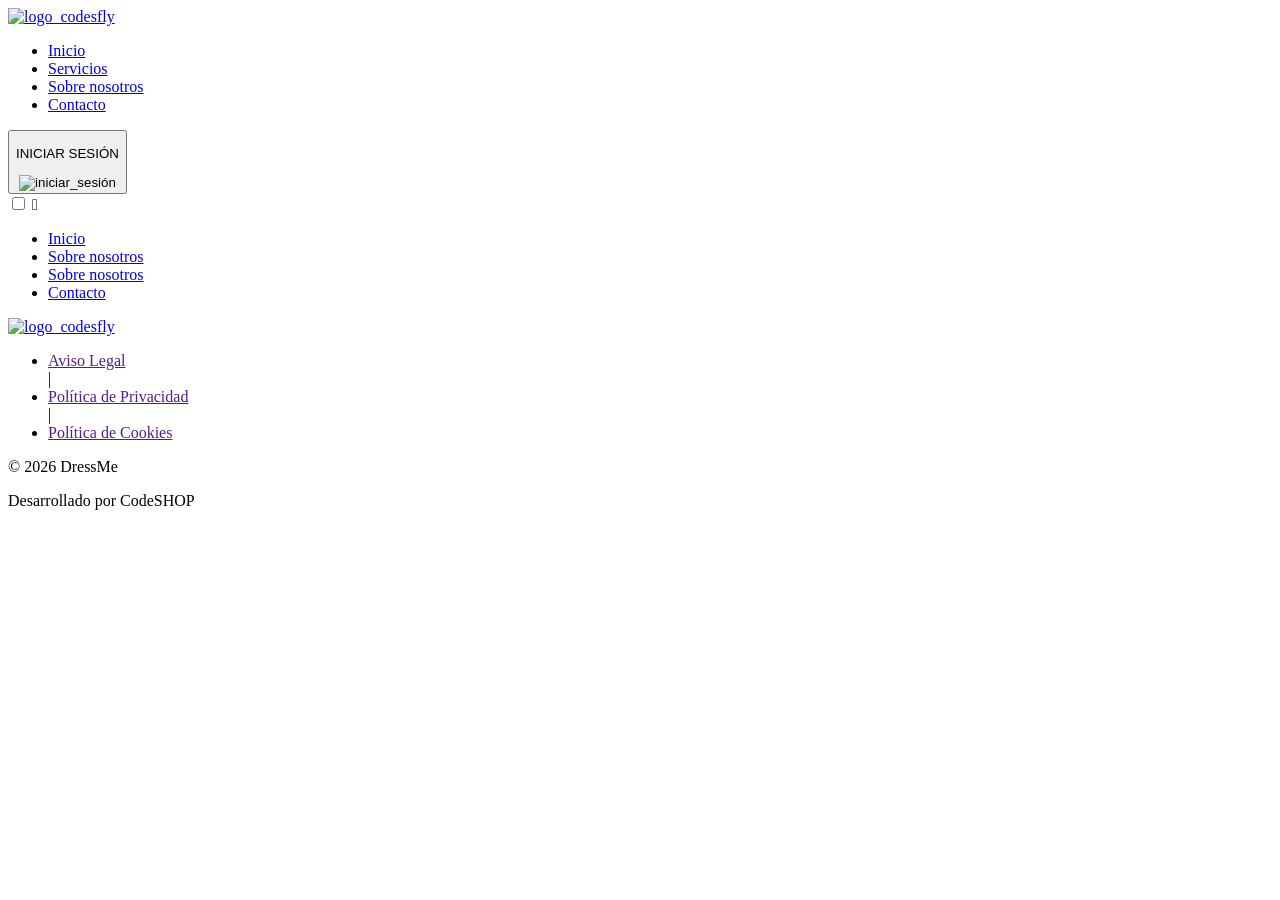
==== index.html @ 03b94a01 "Add files via upload" ====
<!DOCTYPE html>
<html lang="es">
<head>
    <meta charset="UTF-8">
    <meta name="viewport" content="width=device-width,initial-scale=1.0">
    <title> DressMe </title>
    <link rel="icon" href="assets/mini-logo.png" class="CodesFLY">
    <link rel="stylesheet" href="css/styles.css">

</head>

<body>
<header class="cabecera">

    <a href="index.html" class="cabezera_logo">
        <img class="logo_codesfly" src="assets/logo.png" alt="logo_codesfly">
    </a>
    <nav class="contenedor_1">

        <ul class="cabecera_menu">

            <li>
                <a class="apartado_menu" href="#">Inicio</a>
            </li>

            <li>
                <a class="apartado_menu" href="index2.html">Servicios</a>
            </li>

            <li>
                <a class="apartado_menu" href="index3.html">Sobre nosotros</a>
            </li>

            <li>
                <a class="apartado_menu" href="index4.html">Contacto</a>
            </li>

        </ul>
    </nav>

    <article class="cabecera_interacciones">
        <button onclick="window.location.href='iniciosesion-index.html';" class="cabecera_boton">
            <p class="texto_iniciar_sesion">INICIAR SESIÓN</p>
            <img class="icono_inicio_sesion" src="assets/icono-sesion.png" alt="iniciar_sesión">
        </button>
        <a href="">
            <img class="icono_carrito" src="assets/carrito.png" alt="">
        </a>
        <nav class="cabecera_menu_hamburguesa">
            <input class="hamburguesa_input" type="checkbox" id="menu">
            <label class="hamburguesa_label" for="menu">𓃑</label>
            <ul class="hamburguesa_ul">
                <li class="hamburguesa_apartados">
                    <a class="hamburguesa_opcion" href="#">Inicio</a>
                </li>
                <li class="hamburguesa_apartados">
                    <a class="hamburguesa_opcion" href="index2.html">Sobre nosotros</a>
                </li>
                <li class="hamburguesa_apartados">
                    <a class="hamburguesa_opcion" href="index3.html">Sobre nosotros</a>
                </li>
                <li class="hamburguesa_apartados">
                    <a class="hamburguesa_opcion" href="index4.html">Contacto</a>
                </li>
            </ul>
        </nav>
    </article>



</header>
<main>

</main>
<footer>
    <section class="section_footer">
        <a href="index.html" class="footer_logo">
            <img class="footer_logo" src="assets/logo.png" alt="logo_codesfly">
        </a>
        <nav class="menu_footer">
            <ul class="ul_menu_footer">
                <li class="li_menu_footer">
                    <a class="politicas_footer" href="">Aviso Legal</a>
                </li>
                |
                <li class="li_menu_footer">
                    <a class="politicas_footer" href="">Política de Privacidad</a>
                </li>
                |
                <li class="li_menu_footer">
                    <a class="politicas_footer" href="">Política de Cookies</a>
                </li>
            </ul>
        </nav>
        <article class="derechos_footer">
            <p>© 2026 DressMe</p>
            <p>Desarrollado por CodeSHOP</p>
        </article>
    </section>
</footer>

</body>
</html>
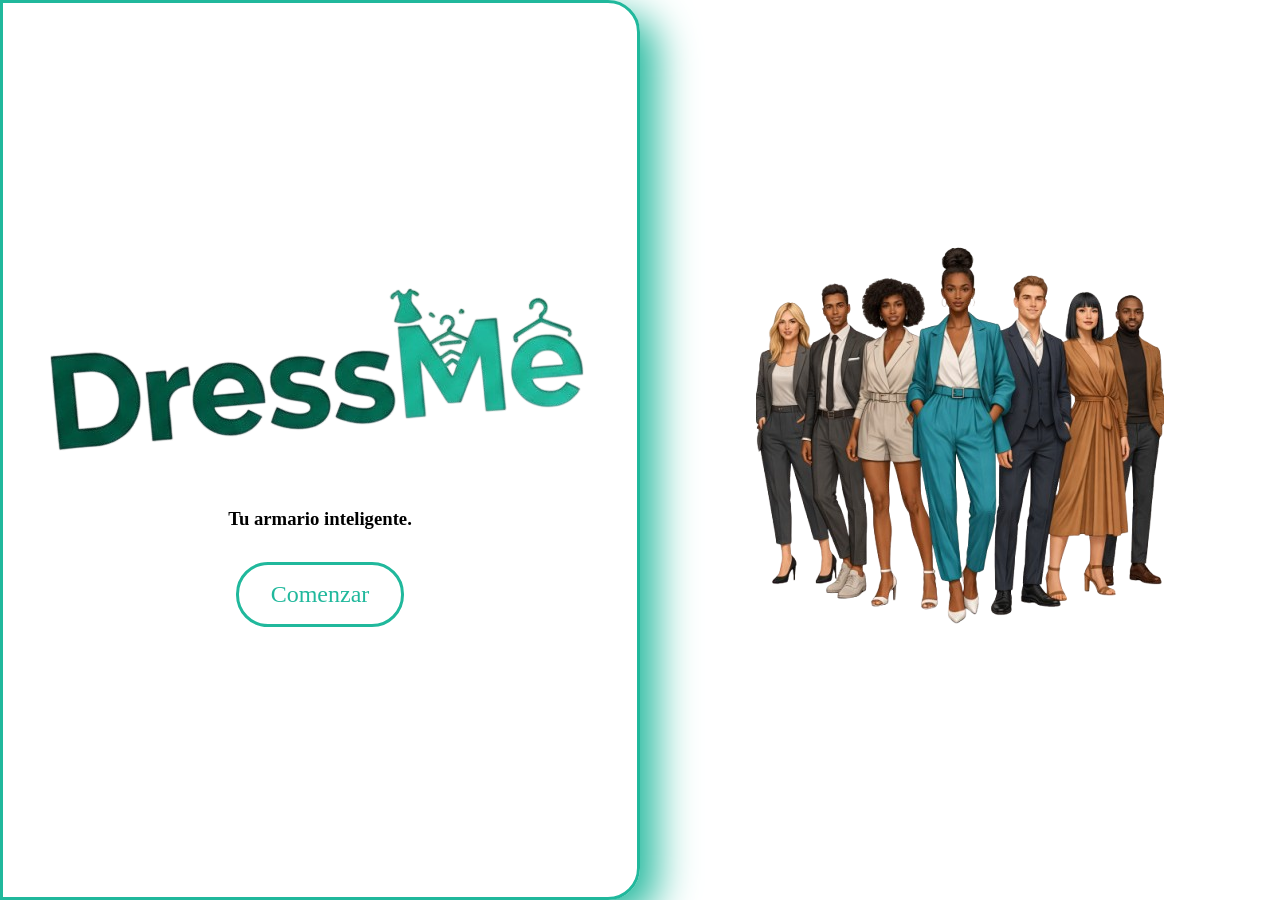
==== commit a6be570e: "Pantalla inicio sesión + plantilla de header and footer" ====
--- a/index.html
+++ b/index.html
@@ -1,103 +1,29 @@
-<!DOCTYPE html>
-<html lang="es">
-<head>
-    <meta charset="UTF-8">
-    <meta name="viewport" content="width=device-width,initial-scale=1.0">
-    <title> DressMe </title>
-    <link rel="icon" href="assets/mini-logo.png" class="CodesFLY">
-    <link rel="stylesheet" href="css/styles.css">
-
-</head>
-
-<body>
-<header class="cabecera">
-
-    <a href="index.html" class="cabezera_logo">
-        <img class="logo_codesfly" src="assets/logo.png" alt="logo_codesfly">
-    </a>
-    <nav class="contenedor_1">
-
-        <ul class="cabecera_menu">
-
-            <li>
-                <a class="apartado_menu" href="#">Inicio</a>
-            </li>
-
-            <li>
-                <a class="apartado_menu" href="index2.html">Servicios</a>
-            </li>
-
-            <li>
-                <a class="apartado_menu" href="index3.html">Sobre nosotros</a>
-            </li>
-
-            <li>
-                <a class="apartado_menu" href="index4.html">Contacto</a>
-            </li>
-
-        </ul>
-    </nav>
-
-    <article class="cabecera_interacciones">
-        <button onclick="window.location.href='iniciosesion-index.html';" class="cabecera_boton">
-            <p class="texto_iniciar_sesion">INICIAR SESIÓN</p>
-            <img class="icono_inicio_sesion" src="assets/icono-sesion.png" alt="iniciar_sesión">
-        </button>
-        <a href="">
-            <img class="icono_carrito" src="assets/carrito.png" alt="">
-        </a>
-        <nav class="cabecera_menu_hamburguesa">
-            <input class="hamburguesa_input" type="checkbox" id="menu">
-            <label class="hamburguesa_label" for="menu">𓃑</label>
-            <ul class="hamburguesa_ul">
-                <li class="hamburguesa_apartados">
-                    <a class="hamburguesa_opcion" href="#">Inicio</a>
-                </li>
-                <li class="hamburguesa_apartados">
-                    <a class="hamburguesa_opcion" href="index2.html">Sobre nosotros</a>
-                </li>
-                <li class="hamburguesa_apartados">
-                    <a class="hamburguesa_opcion" href="index3.html">Sobre nosotros</a>
-                </li>
-                <li class="hamburguesa_apartados">
-                    <a class="hamburguesa_opcion" href="index4.html">Contacto</a>
-                </li>
-            </ul>
-        </nav>
-    </article>
-
-
-
-</header>
-<main>
-
-</main>
-<footer>
-    <section class="section_footer">
-        <a href="index.html" class="footer_logo">
-            <img class="footer_logo" src="assets/logo.png" alt="logo_codesfly">
-        </a>
-        <nav class="menu_footer">
-            <ul class="ul_menu_footer">
-                <li class="li_menu_footer">
-                    <a class="politicas_footer" href="">Aviso Legal</a>
-                </li>
-                |
-                <li class="li_menu_footer">
-                    <a class="politicas_footer" href="">Política de Privacidad</a>
-                </li>
-                |
-                <li class="li_menu_footer">
-                    <a class="politicas_footer" href="">Política de Cookies</a>
-                </li>
-            </ul>
-        </nav>
-        <article class="derechos_footer">
-            <p>© 2026 DressMe</p>
-            <p>Desarrollado por CodeSHOP</p>
-        </article>
-    </section>
-</footer>
-
-</body>
+<!DOCTYPE html>
+<html lang="en">
+<head>
+    <meta charset="UTF-8">
+    <meta name="viewport" content="width=device-width,initial-scale=1.0">
+    <title> DressMe </title>
+    <link rel="icon" href="assets/mini-logo.png" class="CodesFLY">
+    <link rel="stylesheet" href="css/styles2.css">
+
+</head>
+<body>
+<main>
+    <section class="comienzo">
+        <article class="comienzo__principal">
+            <img class="comienzo__principal__img" src="assets/logo.png" alt="">
+            <h1 class="comienzo__principal__titulo"> Tu armario inteligente. </h1>
+            <button class="comienzo__principal__boton">
+                <p class="comienzo__principal__boton__parrafo"> Comenzar </p>
+            </button>
+        </article>
+    </section>
+    <section class="img__comienzo">
+        <article class="img__comienzo__principal">
+            <img class="img__comienzo__principal__img" src="assets/principal.png" alt="">
+        </article>
+    </section>
+</main>
+</body>
 </html>
--- a/css/styles2.css
+++ b/css/styles2.css
@@ -0,0 +1,78 @@
+*{
+    box-sizing: border-box;
+    padding: 0;
+    margin: 0;
+    font-family: fantasy;
+}
+
+:root{
+    --1: #ffffff;
+    --2: #20b89c;
+    --3: #000000;
+    --4: #dddddd;
+}
+main{
+    box-sizing: border-box;
+    padding: 0;
+    margin: 0;
+    width: 100%;
+    height: 100%;
+    display: flex;
+    flex-direction: row;
+    justify-content: center;
+    align-items: center;
+    text-align: center;
+
+}
+.comienzo{
+
+    width: 50%;
+    height: 100vh;
+    display: flex;
+    justify-content: center;
+    align-items: center;
+    text-align: center;
+    border-radius:0 2rem 2rem 0;
+    border: var(--2) solid;
+    box-shadow: 1rem 1rem 2.5rem var(--2);
+    box-shadow-color: var(--2);
+}
+.comienzo__principal{
+    width: 100%;
+    height: 100%;
+    display: flex;
+    flex-direction: column;
+    justify-content: center;
+    align-items: center;
+    text-align: center;
+    gap: 2rem;
+}
+.comienzo__principal__boton{
+    background: none;
+    color: var(--2);
+    width: fit-content;
+    height: fit-content;
+    padding: 1rem 2rem;
+    border-radius: 2rem;
+    border: var(--2) solid 0.2rem;
+    font-size: 1.5rem;
+    cursor: pointer;
+    transition: all 0.3s ease;
+}
+
+.comienzo__principal__boton:hover {
+    background-color: var(--2);
+    color: var(--1);
+    transform: scale(1.1); /* Aumenta tamaño */
+}
+.img__comienzo{
+    width: 50%;
+    height: 100vh;
+    display: flex;
+    flex-direction: column;
+    justify-content: center;
+    align-items: center;
+    text-align: center;
+
+
+}
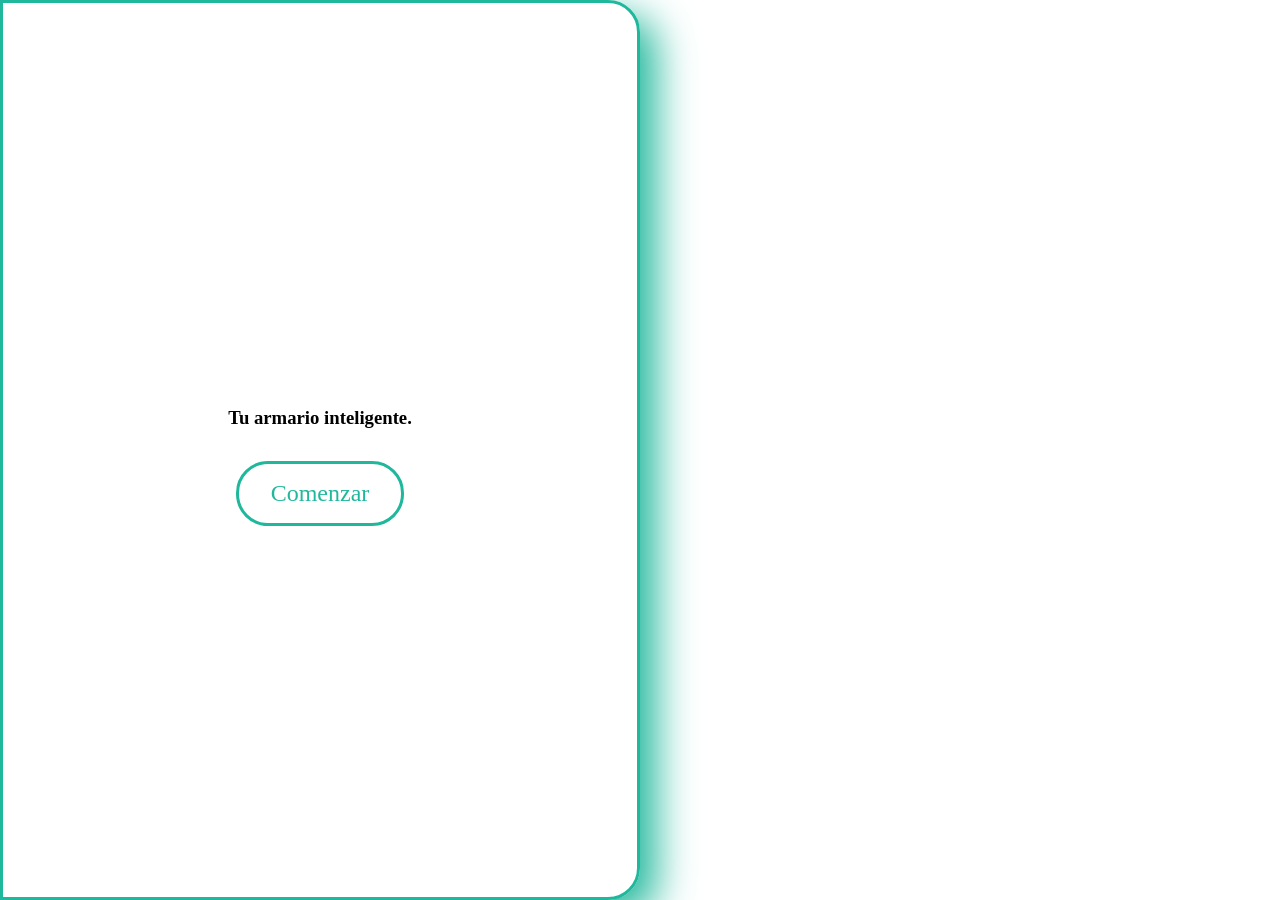
==== commit 28866fa8: "Add files via upload" ====
--- a/index.html
+++ b/index.html
@@ -1,29 +1,29 @@
-<!DOCTYPE html>
-<html lang="en">
-<head>
-    <meta charset="UTF-8">
-    <meta name="viewport" content="width=device-width,initial-scale=1.0">
-    <title> DressMe </title>
-    <link rel="icon" href="assets/mini-logo.png" class="CodesFLY">
-    <link rel="stylesheet" href="css/styles2.css">
-
-</head>
-<body>
-<main>
-    <section class="comienzo">
-        <article class="comienzo__principal">
-            <img class="comienzo__principal__img" src="assets/logo.png" alt="">
-            <h1 class="comienzo__principal__titulo"> Tu armario inteligente. </h1>
-            <button class="comienzo__principal__boton">
-                <p class="comienzo__principal__boton__parrafo"> Comenzar </p>
-            </button>
-        </article>
-    </section>
-    <section class="img__comienzo">
-        <article class="img__comienzo__principal">
-            <img class="img__comienzo__principal__img" src="assets/principal.png" alt="">
-        </article>
-    </section>
-</main>
-</body>
+<!DOCTYPE html>
+<html lang="en">
+<head>
+    <meta charset="UTF-8">
+    <meta name="viewport" content="width=device-width,initial-scale=1.0">
+    <title> DressMe </title>
+    <link rel="icon" href="assets/mini-logo.png" class="CodesFLY">
+    <link rel="stylesheet" href="css/styles2.css">
+
+</head>
+<body>
+<main>
+    <section class="comienzo">
+        <article class="comienzo__principal">
+            <img class="comienzo__principal__img" src="assets/logo.png" alt="">
+            <h1 class="comienzo__principal__titulo"> Tu armario inteligente. </h1>
+            <button class="comienzo__principal__boton">
+                <p class="comienzo__principal__boton__parrafo"> Comenzar </p>
+            </button>
+        </article>
+    </section>
+    <section class="img__comienzo">
+        <article class="img__comienzo__principal">
+            <img class="img__comienzo__principal__img" src="assets/principal.png" alt="">
+        </article>
+    </section>
+</main>
+</body>
 </html>
--- a/css/styles2.css
+++ b/css/styles2.css
@@ -1,78 +1,78 @@
-*{
-    box-sizing: border-box;
-    padding: 0;
-    margin: 0;
-    font-family: fantasy;
-}
-
-:root{
-    --1: #ffffff;
-    --2: #20b89c;
-    --3: #000000;
-    --4: #dddddd;
-}
-main{
-    box-sizing: border-box;
-    padding: 0;
-    margin: 0;
-    width: 100%;
-    height: 100%;
-    display: flex;
-    flex-direction: row;
-    justify-content: center;
-    align-items: center;
-    text-align: center;
-
-}
-.comienzo{
-
-    width: 50%;
-    height: 100vh;
-    display: flex;
-    justify-content: center;
-    align-items: center;
-    text-align: center;
-    border-radius:0 2rem 2rem 0;
-    border: var(--2) solid;
-    box-shadow: 1rem 1rem 2.5rem var(--2);
-    box-shadow-color: var(--2);
-}
-.comienzo__principal{
-    width: 100%;
-    height: 100%;
-    display: flex;
-    flex-direction: column;
-    justify-content: center;
-    align-items: center;
-    text-align: center;
-    gap: 2rem;
-}
-.comienzo__principal__boton{
-    background: none;
-    color: var(--2);
-    width: fit-content;
-    height: fit-content;
-    padding: 1rem 2rem;
-    border-radius: 2rem;
-    border: var(--2) solid 0.2rem;
-    font-size: 1.5rem;
-    cursor: pointer;
-    transition: all 0.3s ease;
-}
-
-.comienzo__principal__boton:hover {
-    background-color: var(--2);
-    color: var(--1);
-    transform: scale(1.1); /* Aumenta tamaño */
-}
-.img__comienzo{
-    width: 50%;
-    height: 100vh;
-    display: flex;
-    flex-direction: column;
-    justify-content: center;
-    align-items: center;
-    text-align: center;
-
-
+*{
+    box-sizing: border-box;
+    padding: 0;
+    margin: 0;
+    font-family: fantasy;
+}
+
+:root{
+    --1: #ffffff;
+    --2: #20b89c;
+    --3: #000000;
+    --4: #dddddd;
+}
+main{
+    box-sizing: border-box;
+    padding: 0;
+    margin: 0;
+    width: 100%;
+    height: 100%;
+    display: flex;
+    flex-direction: row;
+    justify-content: center;
+    align-items: center;
+    text-align: center;
+
+}
+.comienzo{
+
+    width: 50%;
+    height: 100vh;
+    display: flex;
+    justify-content: center;
+    align-items: center;
+    text-align: center;
+    border-radius:0 2rem 2rem 0;
+    border: var(--2) solid;
+    box-shadow: 1rem 1rem 2.5rem var(--2);
+    box-shadow-color: var(--2);
+}
+.comienzo__principal{
+    width: 100%;
+    height: 100%;
+    display: flex;
+    flex-direction: column;
+    justify-content: center;
+    align-items: center;
+    text-align: center;
+    gap: 2rem;
+}
+.comienzo__principal__boton{
+    background: none;
+    color: var(--2);
+    width: fit-content;
+    height: fit-content;
+    padding: 1rem 2rem;
+    border-radius: 2rem;
+    border: var(--2) solid 0.2rem;
+    font-size: 1.5rem;
+    cursor: pointer;
+    transition: all 0.3s ease;
+}
+
+.comienzo__principal__boton:hover {
+    background-color: var(--2);
+    color: var(--1);
+    transform: scale(1.1); /* Aumenta tamaño */
+}
+.img__comienzo{
+    width: 50%;
+    height: 100vh;
+    display: flex;
+    flex-direction: column;
+    justify-content: center;
+    align-items: center;
+    text-align: center;
+
+
 }
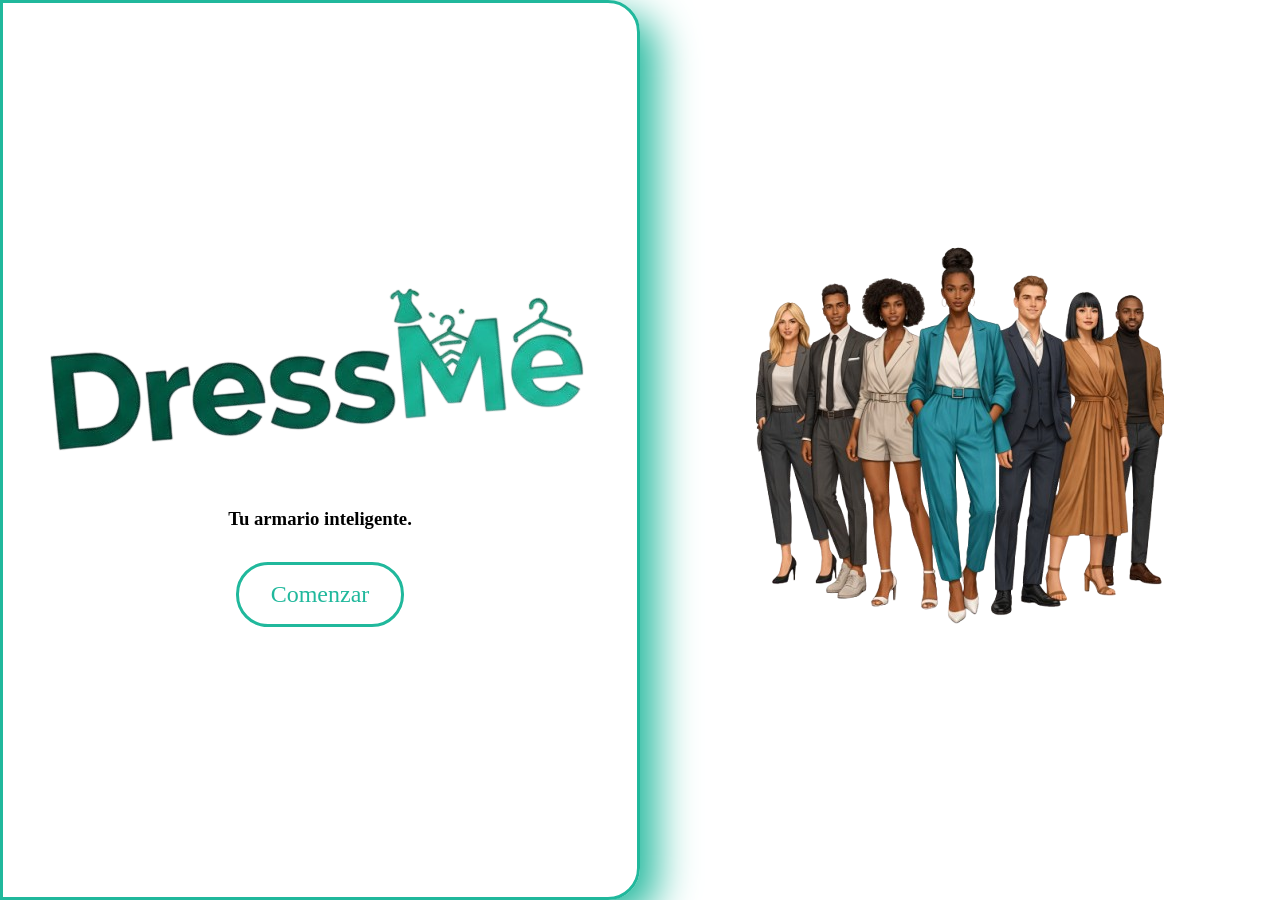
==== commit 4aef015c: "Prototipo inicio de sesión" ====
--- a/index.html
+++ b/index.html
@@ -6,6 +6,7 @@
     <title> DressMe </title>
     <link rel="icon" href="assets/mini-logo.png" class="CodesFLY">
     <link rel="stylesheet" href="css/styles2.css">
+    <script src="https://accounts.google.com/gsi/client" async defer></script>
 
 </head>
 <body>
@@ -14,16 +15,67 @@
         <article class="comienzo__principal">
             <img class="comienzo__principal__img" src="assets/logo.png" alt="">
             <h1 class="comienzo__principal__titulo"> Tu armario inteligente. </h1>
-            <button class="comienzo__principal__boton">
-                <p class="comienzo__principal__boton__parrafo"> Comenzar </p>
-            </button>
+            <div style="position: relative; display: inline-block;">
+
+                <button id="btn-diseno-propio" class="comienzo__principal__boton">
+                    <p class="comienzo__principal__boton__parrafo"> Comenzar </p>
+                </button>
+
+                <div id="google-button-hidden" style="
+            position: absolute;
+            top: 0;
+            left: 0;
+            width: 100%;
+            height: 100%;
+            opacity: 0;
+            cursor: pointer;">
+                </div>
+
+            </div>
         </article>
+
     </section>
     <section class="img__comienzo">
         <article class="img__comienzo__principal">
             <img class="img__comienzo__principal__img" src="assets/principal.png" alt="">
         </article>
+
     </section>
 </main>
+
+<script>
+    // 1. Primero declaras la función (Scope Global)
+    function handleCredentialResponse(response) {
+        try {
+            const payload = JSON.parse(atob(response.credential.split('.')[1]));
+            console.log("Logueado con éxito:", payload.name);
+            alert("¡Bienvenido " + payload.name + "!");
+        } catch (error) {
+            console.error("Error al decodificar el token:", error);
+        }
+    }
+
+    // 2. Luego el código de inicialización
+    window.onload = function () {
+        const miBoton = document.getElementById("btn-diseno-propio");
+        const contenedorGoogle = document.getElementById("google-button-hidden");
+
+        google.accounts.id.initialize({
+            client_id: "162460213441-qavs4jnq2jv4qapq4d241ovfbongoej0.apps.googleusercontent.com",
+            callback: handleCredentialResponse, // Ahora sí la encontrará
+            use_fedcm_for_prompt: true
+        });
+
+        google.accounts.id.renderButton(
+            contenedorGoogle,
+            {
+                theme: "outline",
+                size: "large",
+                width: miBoton.offsetWidth
+            }
+        );
+    };
+</script>
+
 </body>
 </html>
